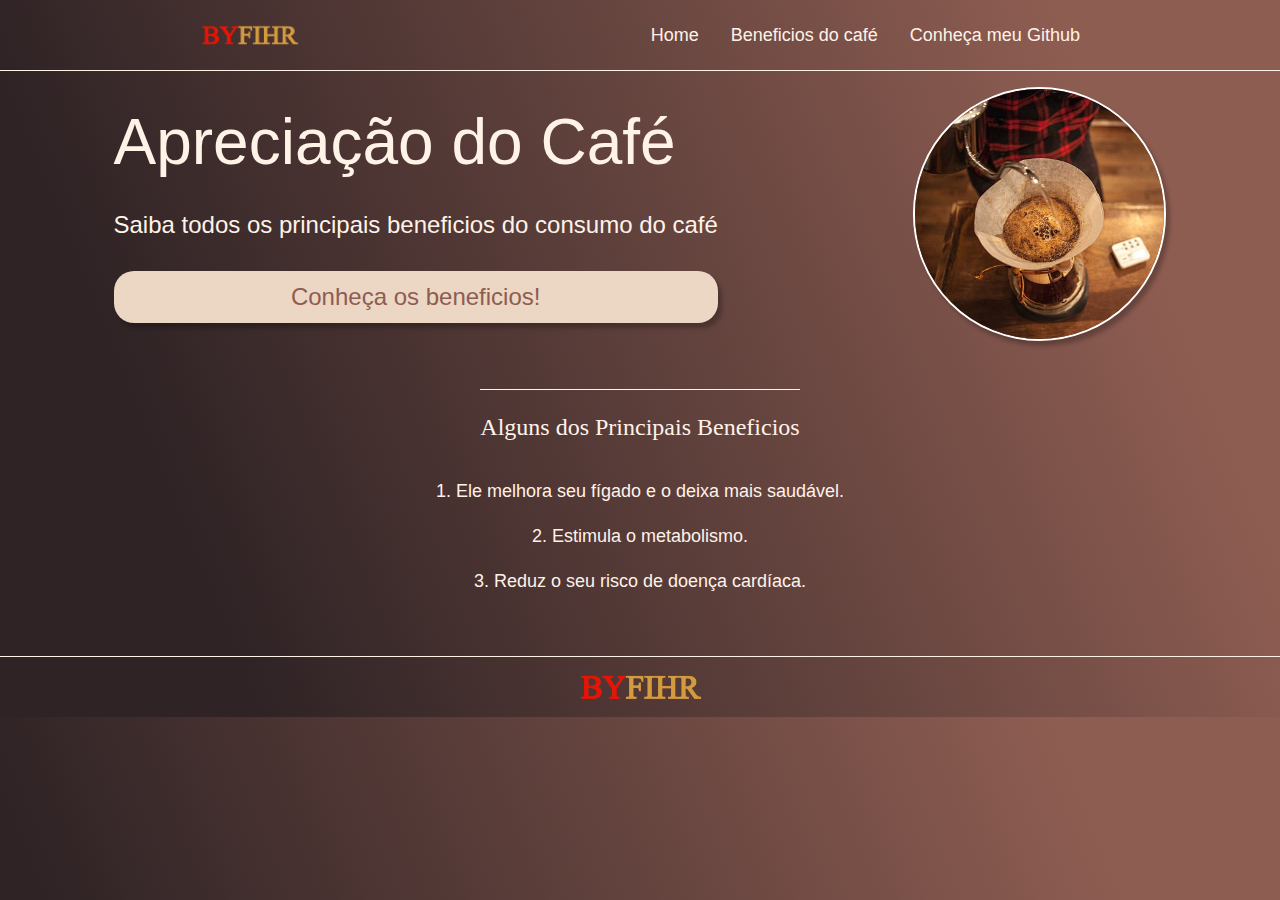
==== index.html @ fd5d8043 "Rename home.html to index.html" ====
<!DOCTYPE html>
<html lang="pt-br">
<head>
    <meta charset="UTF-8">
    <meta name="viewport" content="width=device-width, initial-scale=1.0">
    <meta name="description" content="Aprenda a Amar Café">
    <link href="style.css" type="text/css" rel="stylesheet">
</head>

<body>
    
    <header class="cabecalho">

        <img class="cabecalho-imagem" src="./imagem/byfihr.png" alt="Logo site cafe">
        <nav class="cabecalho-menu">
            <a class="cabecalho-menu-item" href="home.html">Home</a>
            <a class="cabecalho-menu-item" href="beneficios.html">Beneficios do café</a>
            <a class="cabecalho-menu-item" href="https://github.com/elfihr">Conheça meu Github</a>        
        </nav>

    </header>
    <main class="conteudo">
        
        <section class="conteudo-principal">

            <div class="conteudo-principal-escrito">
                <h1 class="conteudo-principal-escrito-titulo">Apreciação do Café</h1>
                <h2 class="conteudo-principal-escrito-sub-titulo">Saiba todos os principais beneficios do consumo do café</h2>
                <a class="conteudo-principal-escrito-botao"  href="beneficios.html">Conheça os beneficios!</a>
            </div>

            <img class="conteudo-principal-imagem" src="./imagem/imagem-principal.jpg">

        </section>
        <section class="conteudo-secundario">

            <h3 class="conteudo-secundario-titulo">Alguns dos Principais Beneficios</h3>
            <P class="conteudo-secundario-escrito">1. Ele melhora seu fígado e o deixa mais saudável.</P>
            <P class="conteudo-secundario-escrito">2. Estimula o metabolismo.</P>
            <P class="conteudo-secundario-escrito">3. Reduz o seu risco de doença cardíaca.</P>
            
        </section>

    </main>
    <footer class="rodape">

          <img class="rodape-imagem" src="./imagem/byfihr.png">  

    </footer>

</body>


</html>
---- style.css ----
*{

    margin: 0;
    padding: 0;
    text-decoration: none;
}

:root{
    --cor-primaria: #fff2e7;
    --cor-secunario: #ecd6c4;
    --cor-terciario:#8E5D52;
    --fonte-primaria:'Sarala', sans-serif;
    --fonte-secundaria: 'Righteous', sans-serif;
}

body{
    background: linear-gradient(68deg, #2f2325 16.62%, #8E5D52 85.61%);
}

.cabecalho{
    display:flex;
    align-items: center;
    justify-content: space-around;
    padding: 1.5em;
}

.cabecalho-imagem {
    width: 8%;
    height:8%;
}

.cabecalho-menu{
   display: flex; 
   gap: 2em;
}

.cabecalho-menu-item{
    font-family: var(--fonte-primaria);
    color: var(--cor-primaria);
    font-weight: 400;
    font-size: 18px;
    
}

.cabecalho-menu-item:hover{
    color:var(--cor-secunario)
}

.conteudo{
    border-top: 0.4px solid #fff2e7;
    padding:1em
}

.conteudo-principal{
    display: flex;
    align-items: center;
    justify-content: space-around;
}

.conteudo-principal-escrito {
    display: flex;
    flex-direction: column;
    gap: 2em;
}

.conteudo-principal-escrito-titulo{
    font-family: var(--fonte-secundaria);
    font-weight: 400;
    font-size:64px;
    color:var(--cor-primaria);
}

.conteudo-principal-escrito-sub-titulo{
    color: var(--cor-primaria);
    font-family: var(--fonte-primaria);
    font-weight: 400;
    font-size: 1.5em;

}

.conteudo-principal-escrito-botao{
    background-color: var(--cor-secunario);
    padding: 0.5em;
    border-radius: 20px;
    font-family: var(--fonte-primaria);
    box-shadow: 4px 5px 4px rgba(0, 0, 0, 0.25);
    font-size: 24px;
    text-align: center;
    display: block;
    color:var(--cor-terciario) 
}

.conteudo-principal-escrito-botao:hover{
    background-color: var(--cor-terciario);
    color: var(--cor-secunario);
}

.conteudo-principal-imagem{
    width: 20%;
    height:20%;
    border: none;
    border-radius: 100%;
    border: 2px solid white;
    box-shadow: 4px 5px 4px rgba(0, 0, 0, 0.25);
}

.conteudo-secundario{
    display: flex;
    flex-direction: column;
    color: var(--cor-primaria);
    align-items: center;
    gap:1.5em;
    margin-top: 3em;
}

.conteudo-secundario-titulo {
    padding-top: 1em;
    border-top: 0.4px solid #fff2e7;
    font-weight: 400;
    font-size: 24px;
    color: var(--cor-primaria);
    margin-bottom: 16px;
}

.conteudo-secundario-escrito{
    font-family: var(--fonte-primaria);
    font-weight: 300;
    font-size: 18px;
    
}

.rodape{
    margin-top: 3em;
    border-top: 0.4px solid #fff2e7;
    padding: 1em;
}
.rodape-imagem{
    width: 10%;
    height: 10%;
    display: block;
    margin: 0 auto
}



.conteudo-apresentacao{
    color:var(--cor-primaria);
    border-top: 0.4px solid #fff2e7;
    padding-top: 1em;
}

.conteudo-imagem{
    width: 45%;
    height: 45%;
    border: 3px solid white;
    display: block;
    margin: 0 auto;
    box-shadow: 4px 5px 4px rgba(0, 0, 0, 0.25);
}

.conteudo-imagem-design{
    text-align: center;
    padding-bottom: 1em;
}

.conteudo-apresentacao-titulo{
    text-align: center;
    font-family: var(--fonte-primaria);
    font-size: 24px;
    padding-bottom: 1em;
}

.conteudo-descricao{
    display: flex;
    flex-direction: column;
    padding: 1em;
    gap:1em;
    color: var(--cor-primaria);
    font-family: var(--fonte-secundaria);
    font-weight: 400;
   
}
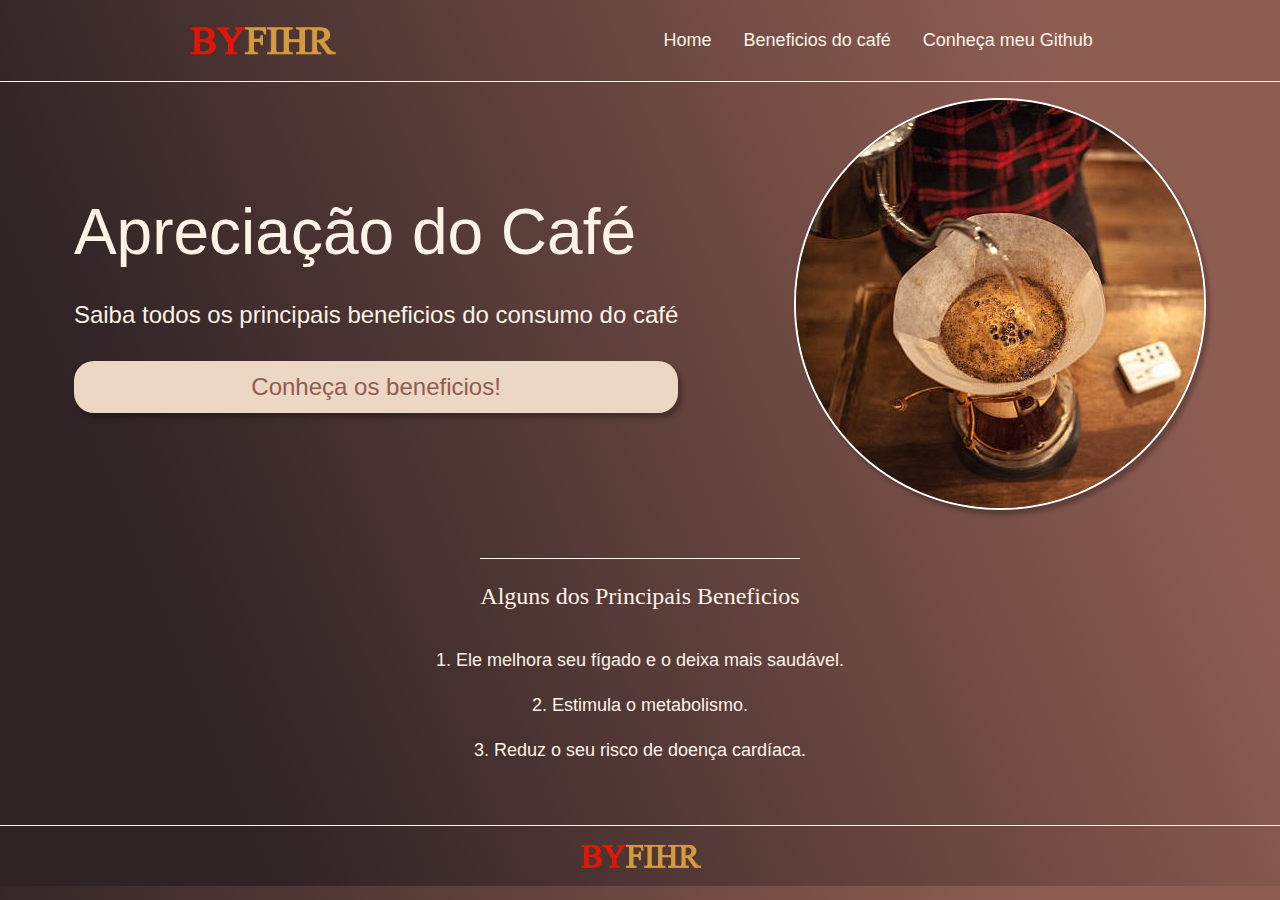
==== commit db2f0d40: "Update index.html" ====
--- a/index.html
+++ b/index.html
@@ -13,7 +13,7 @@
 
         <img class="cabecalho-imagem" src="./imagem/byfihr.png" alt="Logo site cafe">
         <nav class="cabecalho-menu">
-            <a class="cabecalho-menu-item" href="home.html">Home</a>
+            <a class="cabecalho-menu-item" href="index.html">Home</a>
             <a class="cabecalho-menu-item" href="beneficios.html">Beneficios do café</a>
             <a class="cabecalho-menu-item" href="https://github.com/elfihr">Conheça meu Github</a>        
         </nav>
--- a/style.css
+++ b/style.css
@@ -25,8 +25,8 @@
 }
 
 .cabecalho-imagem {
-    width: 8%;
-    height:8%;
+    width: 150px;
+    height:33px;
 }
 
 .cabecalho-menu{
@@ -96,8 +96,8 @@
 }
 
 .conteudo-principal-imagem{
-    width: 20%;
-    height:20%;
+    width: 408px;
+    height:408px;
     border: none;
     border-radius: 100%;
     border: 2px solid white;
@@ -179,4 +179,32 @@
     font-family: var(--fonte-secundaria);
     font-weight: 400;
    
-}+}
+
+@media (max-width: 1200px) {
+    
+    .cabecalho-imagem{
+        margin-right: 2em;
+        width: 20%;
+        height: 20%;
+    }
+
+    .conteudo {
+        padding: 10%;
+    }
+
+    .conteudo-principal{
+        flex-direction: column-reverse;
+    }
+
+
+    .conteudo-principal-imagem{
+        width: 60%;
+        height:60%;
+    }
+
+    .conteudo-secundario{
+        align-items:start ;
+    }
+
+  }
